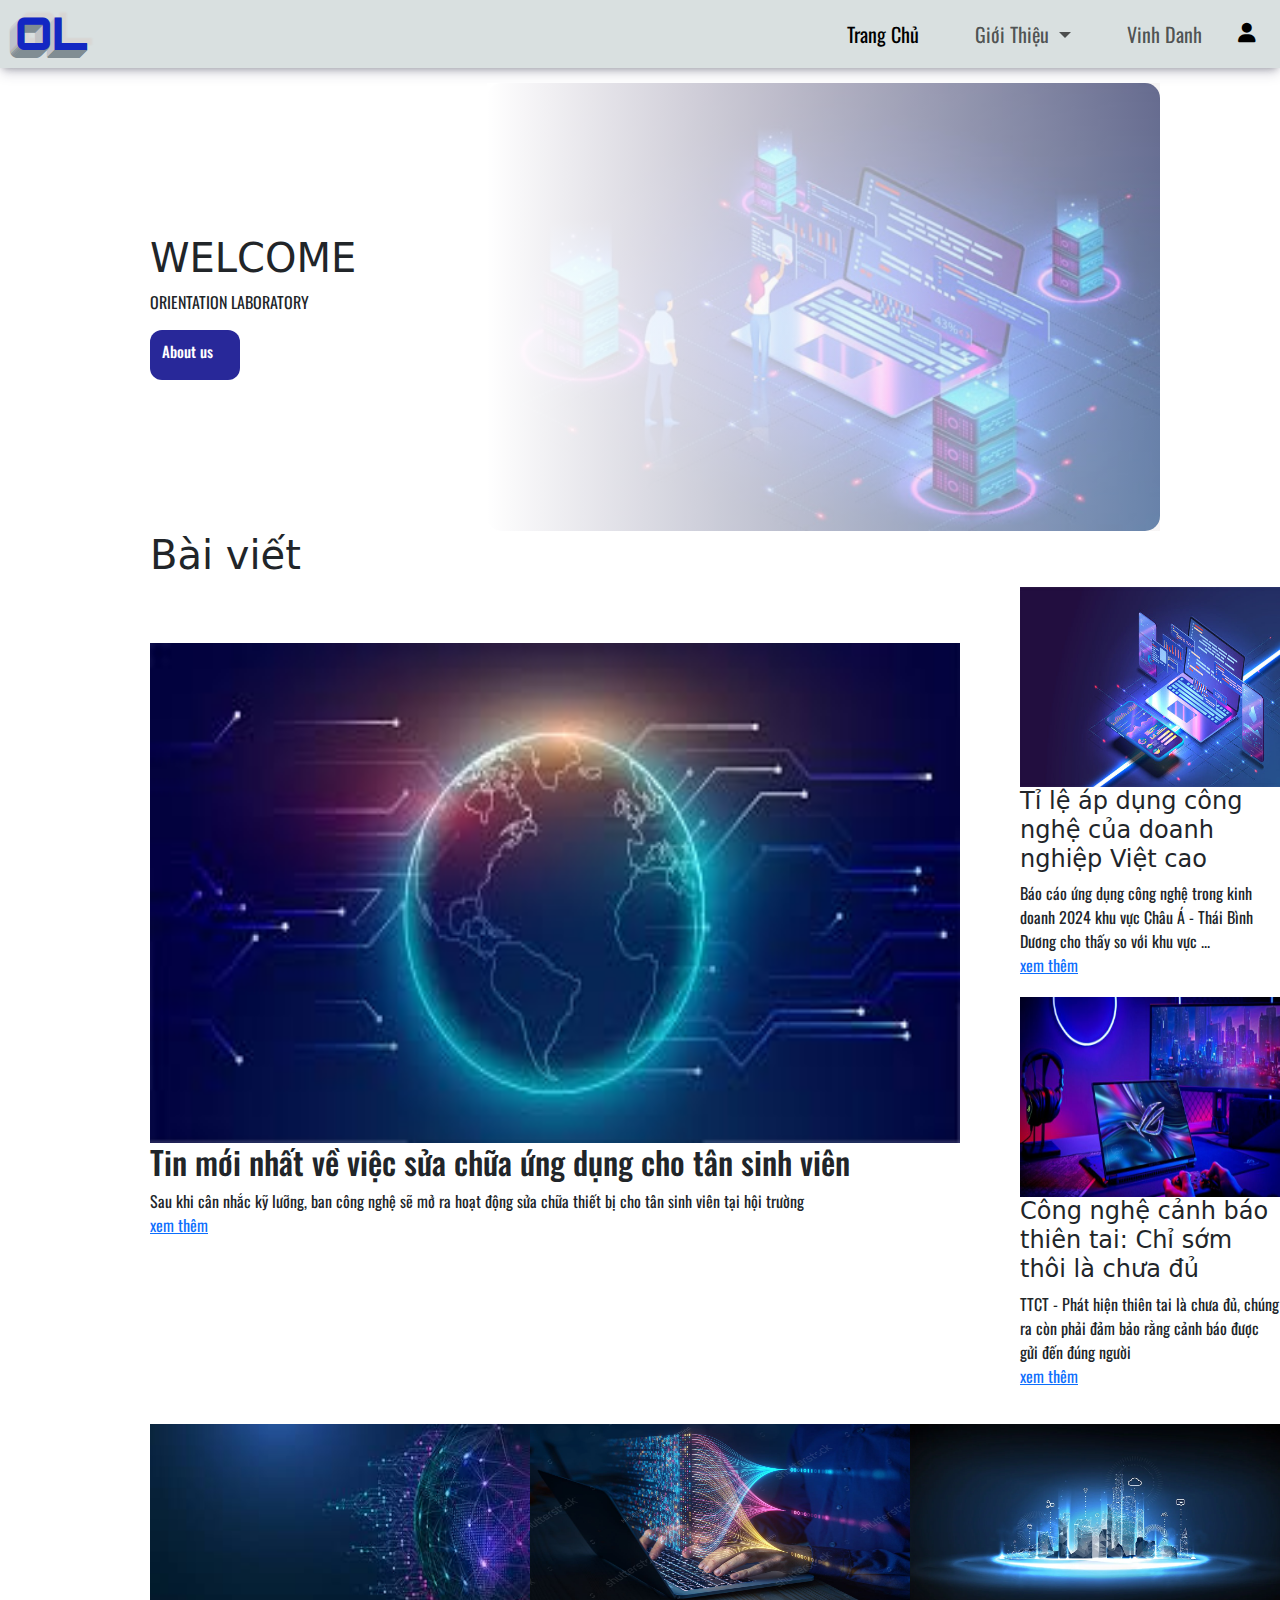
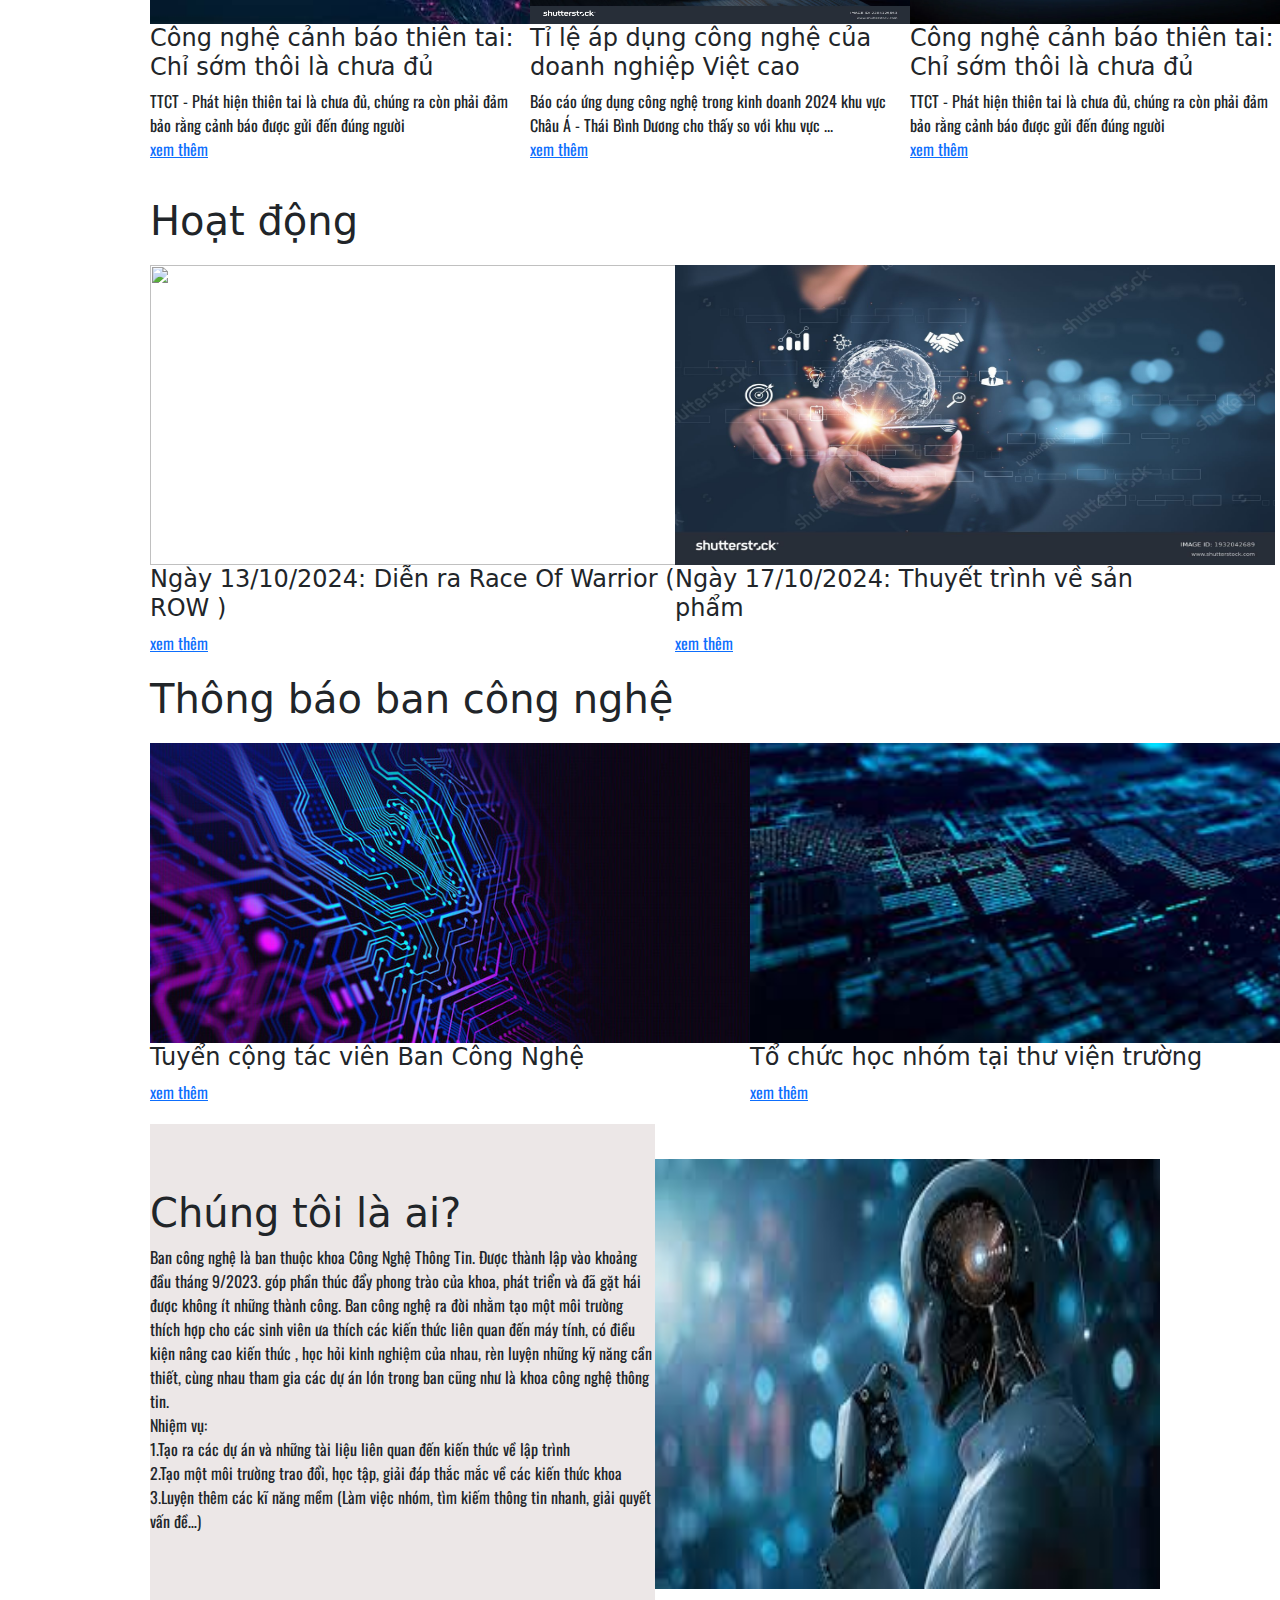
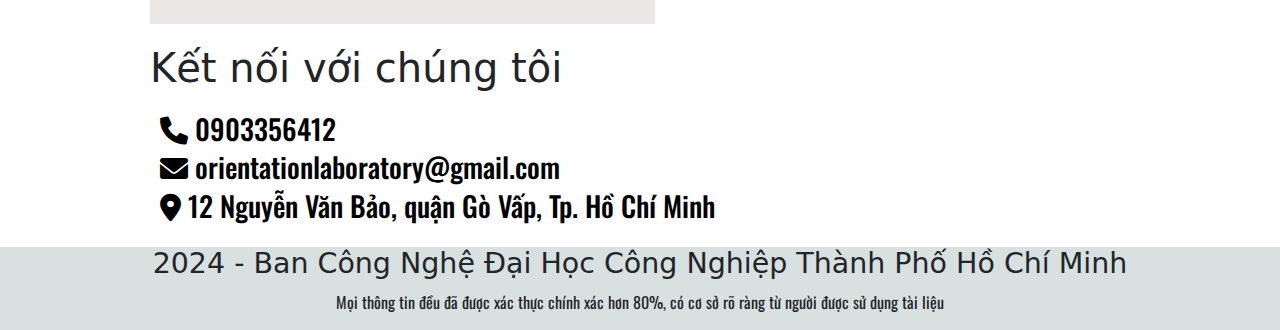
==== index.html @ c00e1513 "Rename OL.html to index.html" ====
<!DOCTYPE html>
<html>
    <head>
        <meta charset="utf-8">
        <meta name="viewport"> 
        <title>BAN CÔNG NGHỆ</title>
        <link rel="stylesheet" href="OL.css">

        <link rel="preconnect" href="https://fonts.gstatic.com" crossorigin>
        <link rel="preconnect" href="https://fonts.googleapis.com">
        <link href="https://fonts.googleapis.com/css2?family=Oswald:wght@200..700&display=swap" rel="stylesheet">
        <link rel="stylesheet" href="https://cdnjs.cloudflare.com/ajax/libs/font-awesome/6.0.0-beta3/css/all.min.css">
        <link href="https://cdn.jsdelivr.net/npm/bootstrap@5.3.3/dist/css/bootstrap.min.css" rel="stylesheet" integrity="sha384-QWTKZyjpPEjISv5WaRU9OFeRpok6YctnYmDr5pNlyT2bRjXh0JMhjY6hW+ALEwIH" crossorigin="anonymous">
       

    </head>
    <body>
        <!-- Phần đầu -->
        <header class="header">
            <div class="logo_ol">
                <strong> OL </strong>
            </div>
            <nav class="navbar navbar-expand">
                <div class="container-fluid">
    
                    <button class="navbar-toggler" type="button" data-bs-toggle="collapse"
                        data-bs-target="#navbarSupportedContent" aria-controls="navbarSupportedContent"
                        aria-expanded="false" aria-label="Toggle navigation">
                        <span class="navbar-toggler-icon"></span>
                    </button>

                    <div class="collapse navbar-collapse" id="navbarSupportedContent">
                        <ul class="navbar-nav">
                            <li class="nav-item">
                                <a class="nav-link active" aria-current="page" href="#">Trang Chủ </a>
                            </li>
                            <li class="nav-item dropdown">
                                <a class="nav-link dropdown-toggle" href="#" role="button" data-bs-toggle="dropdown"
                                    aria-expanded="false">
                                    Giới Thiệu
                                </a>
                                <ul class="dropdown-menu">
                                    <li><a target="_blank" class="item" href="Portfolio.pdf">Portfolio</a></li>
                                    <li>
                                        <hr class="dropdown-divider">
                                    </li>
                                    <li><a class="item" href="https://page-luu-tru-du-lieu-noi-bo.vercel.app/">Page Nội Bộ</a></li>
                                </ul>
                            </li>
                         
                            
                            <li class="nav-item">
                                <a class="nav-link" href="https://bang-vinh-danh-qhyd.vercel.app/">Vinh Danh</a>
                            </li>
    
                            <li class="nav-item">
                                <div class="account"><a id="signin_icon" href="https://project-iuh-signin.vercel.app/"><i class="fa-sharp-duotone fa-solid fa-user"
                                        style="height: 10px; margin-left: 16px; padding: 12px;"></i>
                                    </a>
                                </div>
                            </li>
                        </ul>
    
                    </div>
                </div>
            </nav>
        </header>

        <!-- Phần 2  -->
        <div class="container2">
            <div id="tieude_container2" class="item_container2">
                <h1>WELCOME</h1>
                <P>ORIENTATION LABORATORY</P>
                <div class="button__tieude_container2">
                    <a target="_blank" id="aboutus" href="Portfolio.pdf" ><h3 class="chu__button__tieude_container2">About us</h3></a>
                </div>
            </div>
            <div id="background_container2" class="item_container2">
                <img src="image_trangchu/word-image-294.jpeg" width="100%" height="100%">
            </div>
   </div>

        <!-- Phần 3 -->
       <h1 class="h1_part3">Bài viết</h1>
       <div class="container3">
            <div class="khungtrai_container3">
                <a  href="https://test1-status-fix.vercel.app/"> <img src="image_trangchu/image1.jpg" width="810px" height="500px"> </a>
                <h2>Tin mới nhất về việc sửa chữa ứng dụng cho tân sinh viên</h2>
                <p>Sau khi  cân nhắc kỹ lưỡng, ban công nghệ sẽ mở ra hoạt động sửa chữa thiết bị cho tân sinh viên tại hội trường
                    <a href="https://test1-status-fix.vercel.app/">xem thêm</a>
                </p>
            </div>
            <div class="khungphai_container3">
                <div id="item1__khungphai_container3" class="item__khungphai_container3">
                    <a href="https://test1-status-fix.vercel.app/"><img src="image_trangchu/image2.jpg" width="100%" height="200px"></a>
                    <h4>Tỉ lệ áp dụng công nghệ của doanh nghiệp Việt cao</h4>
                    <P>Báo cáo ứng dụng  công nghệ trong kinh doanh 2024 khu vực Châu Á - Thái Bình Dương cho thấy so với khu vực ...
                        <a href="https://test1-status-fix.vercel.app/">xem thêm</a>
                    </P>
                </div>
                <div id="item2__khungphai_container3" class="item__khungphai_container3">
                    <a href="https://test1-status-fix.vercel.app/"><img src="image_trangchu/image3.jpg" width="100%" height="200px"></a>
                    <h4>Công nghệ cảnh báo thiên tai: Chỉ sớm thôi là chưa đủ</h4>
                    <p>TTCT - Phát hiện thiên tai là chưa đủ, chúng ra còn phải đảm bảo rằng cảnh báo được gửi đến đúng người
                        <a href="https://test1-status-fix.vercel.app/">xem thêm</a>
                    </p>
                </div>
            </div>
       </div>
            
     

       <!-- Phần 4 -->
       <div class="container4">
            <div id="box1_container4" class="box_container4">
                <a href="https://test1-status-fix.vercel.app/"><img src="image_trangchu/image4.jpg" width="380px" height="200px"></a>
                <h4>Công nghệ cảnh báo thiên tai: Chỉ sớm thôi là chưa đủ</h4>
                <p>TTCT - Phát hiện thiên tai là chưa đủ, chúng ra còn phải đảm bảo rằng cảnh báo được gửi đến đúng người
                    <a href="https://test1-status-fix.vercel.app/">xem thêm</a>
                </p>
            </div>
            <div id="box2_container4" class="box_container4">
                <a href="https://test1-status-fix.vercel.app/"> <img src="image_trangchu/image5.jpg" width="380px" height="200px"> </a>
                <h4>Tỉ lệ áp dụng công nghệ của doanh nghiệp Việt cao</h4>
                <P>Báo cáo ứng dụng  công nghệ trong kinh doanh 2024 khu vực Châu Á - Thái Bình Dương cho thấy so với khu vực ...
                    <a href="https://test1-status-fix.vercel.app/">xem thêm</a>
                </P>
            </div>
            <div id="box3_container4" class="box_container4">
                <a  href="https://test1-status-fix.vercel.app/"> <img src="image_trangchu/image6.jpg" width="380px" height="200px"></a>
                <h4>Công nghệ cảnh báo thiên tai: Chỉ sớm thôi là chưa đủ</h4>
                <p>TTCT - Phát hiện thiên tai là chưa đủ, chúng ra còn phải đảm bảo rằng cảnh báo được gửi đến đúng người
                    <a href="https://test1-status-fix.vercel.app/">xem thêm</a>
                </p>
            </div>
       </div>

        <!-- Phần 5 -->
        <h1 class="h1_container5">Hoạt động</h1>
        <div class="container5">
            <div id="box1_container5" class="box_container5">
                <a href="https://test2-act1-fix.vercel.app/"><img src="image_trangchu/ROW.png" width="600px" height="300px"></a>
                <h4>Ngày 13/10/2024: Diễn ra Race Of Warrior ( ROW )</h4>
                <a href="https://test2-act1-fix.vercel.app/">xem thêm</a>
            </div>
            <div id="box2_container5" class="box_container5">
                <a href="https://project-iuh-activity2.vercel.app/#"><img src="image_trangchu/image8.jpg" width="600px" height="300px"></a> 
                <h4>Ngày 17/10/2024: Thuyết trình về sản phẩm</h4>
                <a href="https://project-iuh-activity2.vercel.app/#">xem thêm</a>
            </div>
           
        </div>

        <!-- Phần 6 -->
        <h1 class="h1_part6">Thông báo ban công nghệ</h1>
        <div class="container6">
            <div id="item1_container6" class="item_container6">
                <a href="https://test4-notice1.vercel.app/"><img src="image_trangchu/image11.jpg" width="600px" height="300px"></a>
                <h4>Tuyển cộng tác viên Ban Công Nghệ</h4>
                <a href="https://test4-notice1.vercel.app/">xem thêm</a>
            </div>
            <div id="item2_container6" class="item_container6">
                <a href="https://test3-act2-fix.vercel.app/"> <img src="image_trangchu/image12.jpg" width="600px" height="300px"> </a>
                <h4>Tổ chức học nhóm tại thư viện trường </h4>
                <a href="https://test3-act2-fix.vercel.app/">xem thêm</a>
            </div>
        </div>

        <!-- Phần 7 -->
        <div class="container7">
            <div class="khungtrai_container7">
                <h1 class="h1__khungtrai_container7">Chúng tôi là ai?</h1>
                <p>Ban công nghệ là ban thuộc khoa Công Nghệ Thông Tin. Được thành lập vào khoảng đầu tháng 9/2023. góp phần thúc đẩy phong trào của khoa, phát triển và đã gặt hái được không ít những thành công. Ban công nghệ ra đời nhằm tạo một môi trường thích hợp cho các sinh viên ưa thích các kiến thức liên quan đến máy tính, có điều kiện nâng cao kiến thức , học hỏi kinh nghiệm của nhau, rèn luyện những kỹ năng cần thiết, cùng nhau tham gia các dự án lớn trong ban cũng như là khoa công nghệ thông tin.
                    <br>Nhiệm vụ:
                    <br>1.Tạo ra các dự án và những tài liệu liên quan đến kiến thức về lập trình
                    <br>2.Tạo một môi trường trao đổi, học tập, giải đáp thắc mắc về các kiến thức khoa
                    <br>3.Luyện thêm các kĩ năng mềm (Làm việc nhóm, tìm kiếm thông tin nhanh, giải quyết vấn đề…)
                </p>
            </div>
            <div class="khungphai_container7">
                <img class="image__khungphai_container7" src="image_trangchu/image_gioithieu.jpg" width="500px" height="430px">
            </div>
        </div>

        
            
         

        <!-- Phần cuối -->
        <div class="last_container">
            <h1>Kết nối với chúng tôi</h1>
            <div class="box1__last_container">
                <a id="icon1__box1__last_container" class="icon__box1__last_container">
                    <h3><i class="fa-sharp-duotone fa-solid fa-phone"></i> 0903356412</h3>
                </a>
                <a id="icon2__box1__last_container" class="icon__box1__last_container">
                    <h3><i class="fa-sharp-duotone fa-solid fa-envelope"></i> orientationlaboratory@gmail.com</h3>
                </a>
                <a id="icon3__box1__last_container" class="icon__box1__last_container">                  
                    <h3><i class="fa-sharp-duotone fa-solid fa-location-dot"></i> 12 Nguyễn Văn Bảo, quận Gò Vấp, Tp. Hồ Chí Minh</h3>
                </a>
            </div>
        </div>
        

        <!-- Phần chân -->
        <div class="footer">
            <h3 class="h1_footer">2024 - Ban Công Nghệ Đại Học Công Nghiệp Thành Phố Hồ Chí Minh</h3>
            <p class="p_footer">Mọi thông tin đều đã được xác thực chính xác hơn 80%, có cơ sở rõ ràng từ người được sử dụng tài liệu</p>
        </div>

        <!-- JAVASCRIPT -->
        <script src="https://cdn.jsdelivr.net/npm/bootstrap@5.3.3/dist/js/bootstrap.bundle.min.js" integrity="sha384-YvpcrYf0tY3lHB60NNkmXc5s9fDVZLESaAA55NDzOxhy9GkcIdslK1eN7N6jIeHz" crossorigin="anonymous"></script>
    </body>
</html>
---- OL.css ----
/* Logo */
@import url('https://fonts.googleapis.com/css2?family=Orbitron:wght@739&family=Sixtyfour+Convergence:SCAN,XELA,YELA@5,35,29&display=swap');
.logo_ol {
    font-family: "Orbitron", sans-serif;
    font-optical-sizing: auto;
    font-weight: 750;
    font-style: normal;
    font-size: 45px;
    padding-left:15px;
    color: rgb(19, 39, 195);
    text-shadow: 0 1px #808d93, -1px 0 #cdd2d5, -1px 2px #808d93, -2px 1px #cdd2d5, -2px 3px #808d93, -3px 2px #cdd2d5, -3px 4px #808d93, -4px 3px #cdd2d5, -4px 5px #808d93, -5px 4px #cdd2d5, -5px 6px #808d93, -6px 5px #cdd2d5, -6px 7px #808d93, -7px 6px #cdd2d5, -7px 8px #808d93, -8px 7px #cdd2d5, 5px -5px 2px rgba(206,89,55,0.07);

}

#signin_icon{
    text-decoration:none;
}
#signin_icon i{
    color:black;
}

/* Phần đầu */
*{
    margin:0;
    padding:0;
}
body{
    margin: 0;
    padding: 0;
    box-sizing: border-box;
}
.navbar-expand .navbar-nav .nav-link {
    padding-right: var(--bs-navbar-nav-link-padding-x);
    padding-left: var(--bs-navbar-nav-link-padding-x);
    margin-left: 40px;
}

a,p,h2 {
    font-family: "Oswald", sans-serif;
    font-optical-sizing: auto;
    font-style: normal;
    flex: 1;
    display: block;
    align-items: center;
    cursor:pointer;
}
/* hiệu ứng hình ảnh  */
img{
    cursor:pointer;
}
img:hover{
    opacity:0.8;
    transform:ease-in-out 0.3s all;
}
/*  ----- */
a:hover {
    display: block;
}

.header {
    display: flex;
    justify-content: space-between;
    background-color: rgb(217, 224, 224);
    font-size: 20px;
    box-shadow: rgba(50, 50, 93, 0.25) 0px 6px 12px -2px, rgba(0, 0, 0, 0.3) 0px 3px 7px -3px;

}

.item {
    text-decoration: none;
    color: black;
    padding: 10px;
    align-items: center;
}

.item:hover {
    background-color: rgb(155, 149, 149);
}


/* Phần 2 */
.container2{
    display:flex;
    align-items:center;
    margin-top:15px;
    
}
#aboutus h3{
    color:white;
}
.button__tieude_container2{
    background-color:rgb(40, 40, 153);
    padding:12px;
    border-radius:12px;
    display:inline-block; 
    color:white;
    display:flex;
    justify-content:center;
    align-items:center;
    font-size:12px;
    width:90px;
    cursor:pointer;
}
.button__tieude_container2:hover{
    transform:scale(1.1);
    opacity:0.5;
    
}
.chu__button__tieude_container2{
    display:inline-block;
    font-size:15px;
}
#tieude_container2{
    flex:1;
    margin-left:150px;
}
#background_container2{
    flex:2;
    position:relative;
    margin-right:120px;
    
}
#background_container2 img{
    border-radius:15px;
}
/* Lớp giả */
#background_container2::before{
    content:"";
    position:absolute;
    width:100%;
    height:100%;
    background: linear-gradient(to right, white, rgba(232, 227, 227, 0.341));
}
/* Phần 3 */
.h1_part3{
    margin-left:150px;
}
.container3{
    display:flex;
    align-items:center;
    margin:0;
}
/* Khung trái */
.khungtrai_container3{
   
    margin-left:150px;
    margin-bottom:95px;
}
/* Khung phải */
.khungphai_container3{
    height:100%;
    width: 380px;
    margin-left:60px;
    margin-top:0;
    margin-bottom:0;
}
#item1__khungphai_container3{
    margin-top:0;
    margin-bottom:20px;
}
#item2__khungphai_container3{
    margin-bottom:0;
    margin-top:auto;
}

/* Phần 4 */
.container4{
    display:flex;
    align-items:center;
    margin-top:20px;
}
.box_container4{
    width:380px;
}
#box1_container4{
    margin-left:150px;
    margin-right:auto;
}
#box2_container4{
    margin:auto;
}
#box3_container4{
    margin-right:120px;
    margin-left:auto;
}

/* Phần 5 */
.container5{
    display:flex;
    align-items:center;
    margin-top:20px;
}
.h1_container5{
    margin-left:150px;
    margin-top:20px;
}
.box_container5{
    width:300px;
}
#box1_container5{
    margin-left:150px;
    flex:1;
}
#box2_container5{
    margin-right:80px;
    flex:1;
}

/* Phần 6 */
.h1_part6{
    margin-left:150px;
    margin-top:20px;
    margin-bottom:20px;
}
.container6{
    display:flex;
    align-items:center;
}
.item_container6{
    width:600px;
}
#item1_container6{
    margin-left:150px;
    flex:1;
}
#item2_container6{
    
    margin-right:80px;
    flex:1;
}
#item3_container6{
    margin-left:auto;
    margin-right:15px;
}
#item4_container6{
    margin-right:120px;
}

/* Phần 7 */
.container7{
    display:flex;
    align-items:center;
    justify-content:center;
    padding-left:150px;
    padding-right:120px;
    margin-top:20px;
}
.khungtrai_container7{
    flex:1;
    padding-top:65px;
    padding-bottom:75px;
    background-color:rgb(236, 231, 231);
}
.khungphai_container7{
    flex:1;
    background-color:beige;
}
.image__khungphai_container7{
    width:100%;
}
.image__khungphai_container7:hover{
    opacity:1;
    
}


/* Phần cuối */
.last_container{
    margin-left:150px;
    margin-top:20px;
}
.box1__last_container{
    
    margin-top:20px;
}
.icon__box1__last_container{
    display:flex;
    text-decoration:none;
}

.icon__box1__last_container h3{
    margin-left:10px;
    margin-bottom:5px;
    color:black;
}

/* Phần chân */
.footer{
    margin-top:20px;
    background-color:rgb(217, 224, 224);
    display:block;
    width:100%;
    text-align:center;
}
.footer::after {
    content: "";
    display: table;
    clear: both;
}
.h1_footer{
    font-weight: 500;
    line-height: 1.2;
    font-size: calc(1.3rem + .6vw);   
}
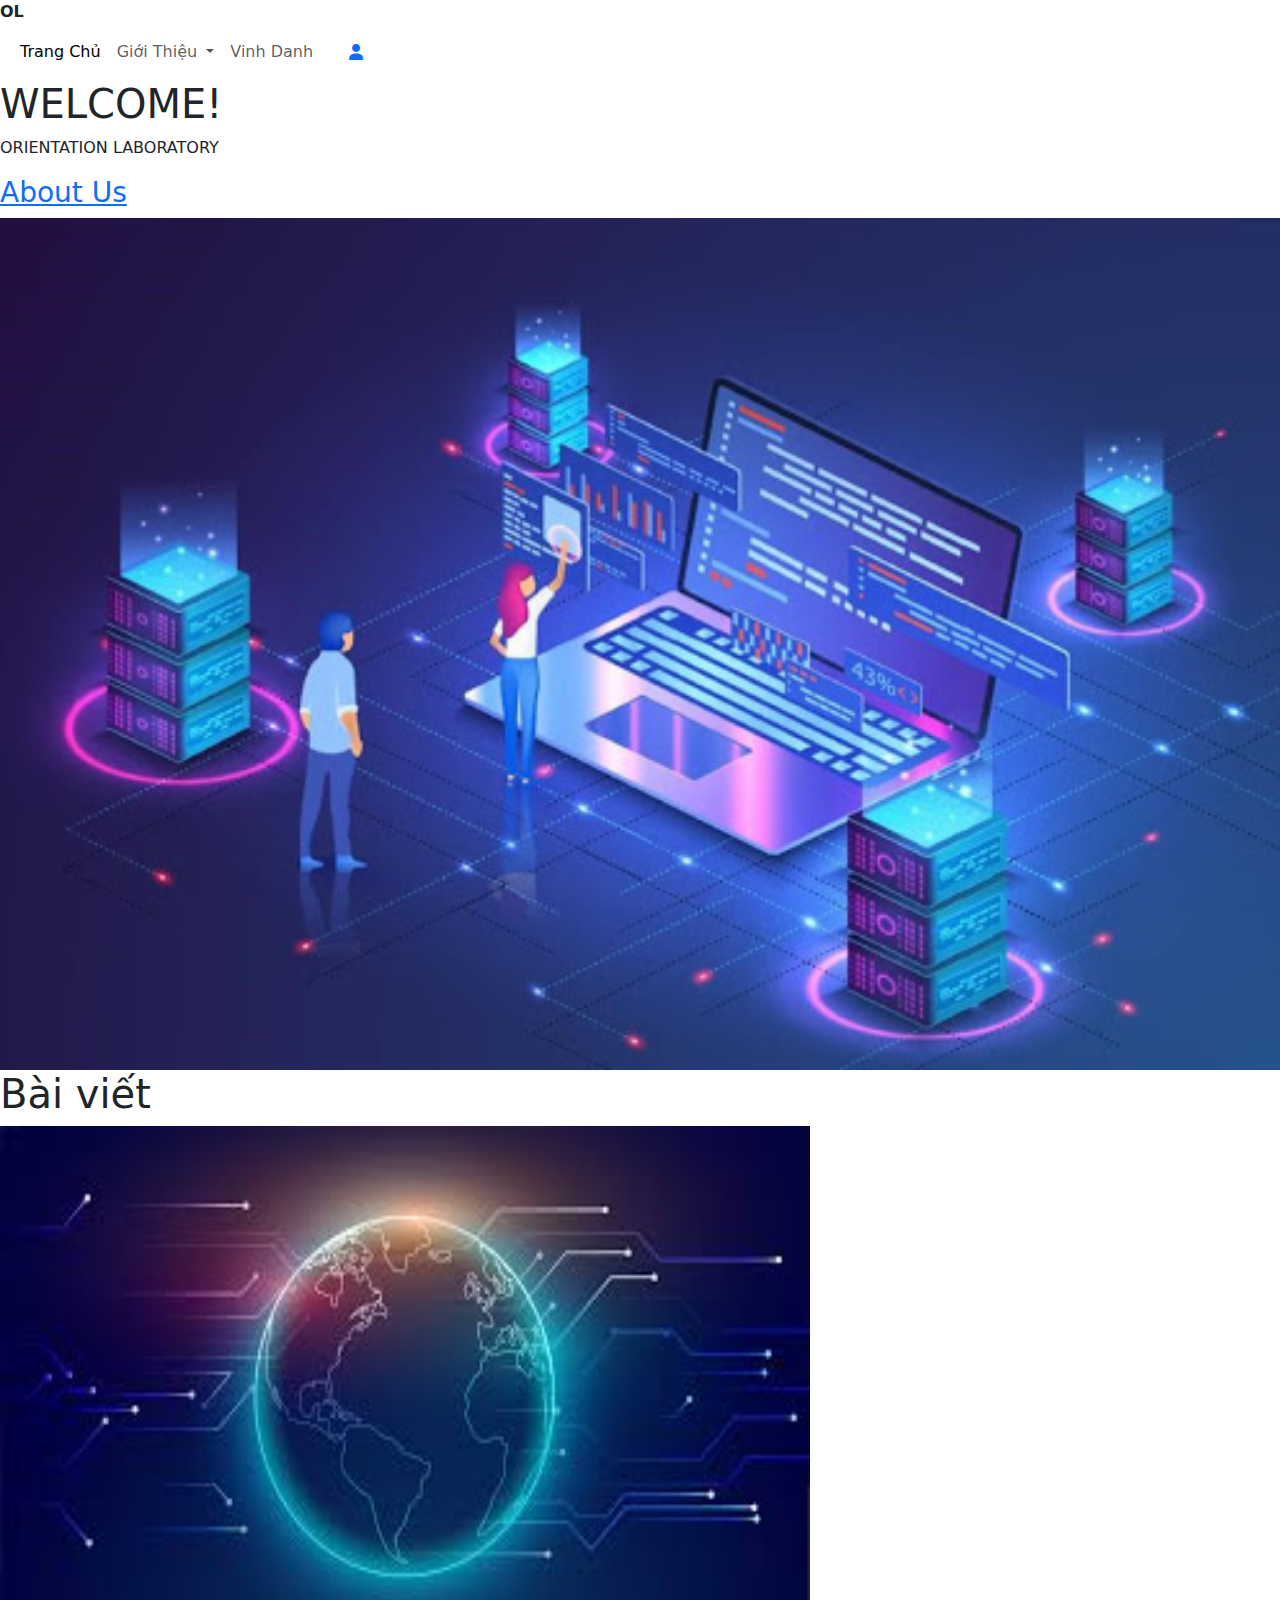
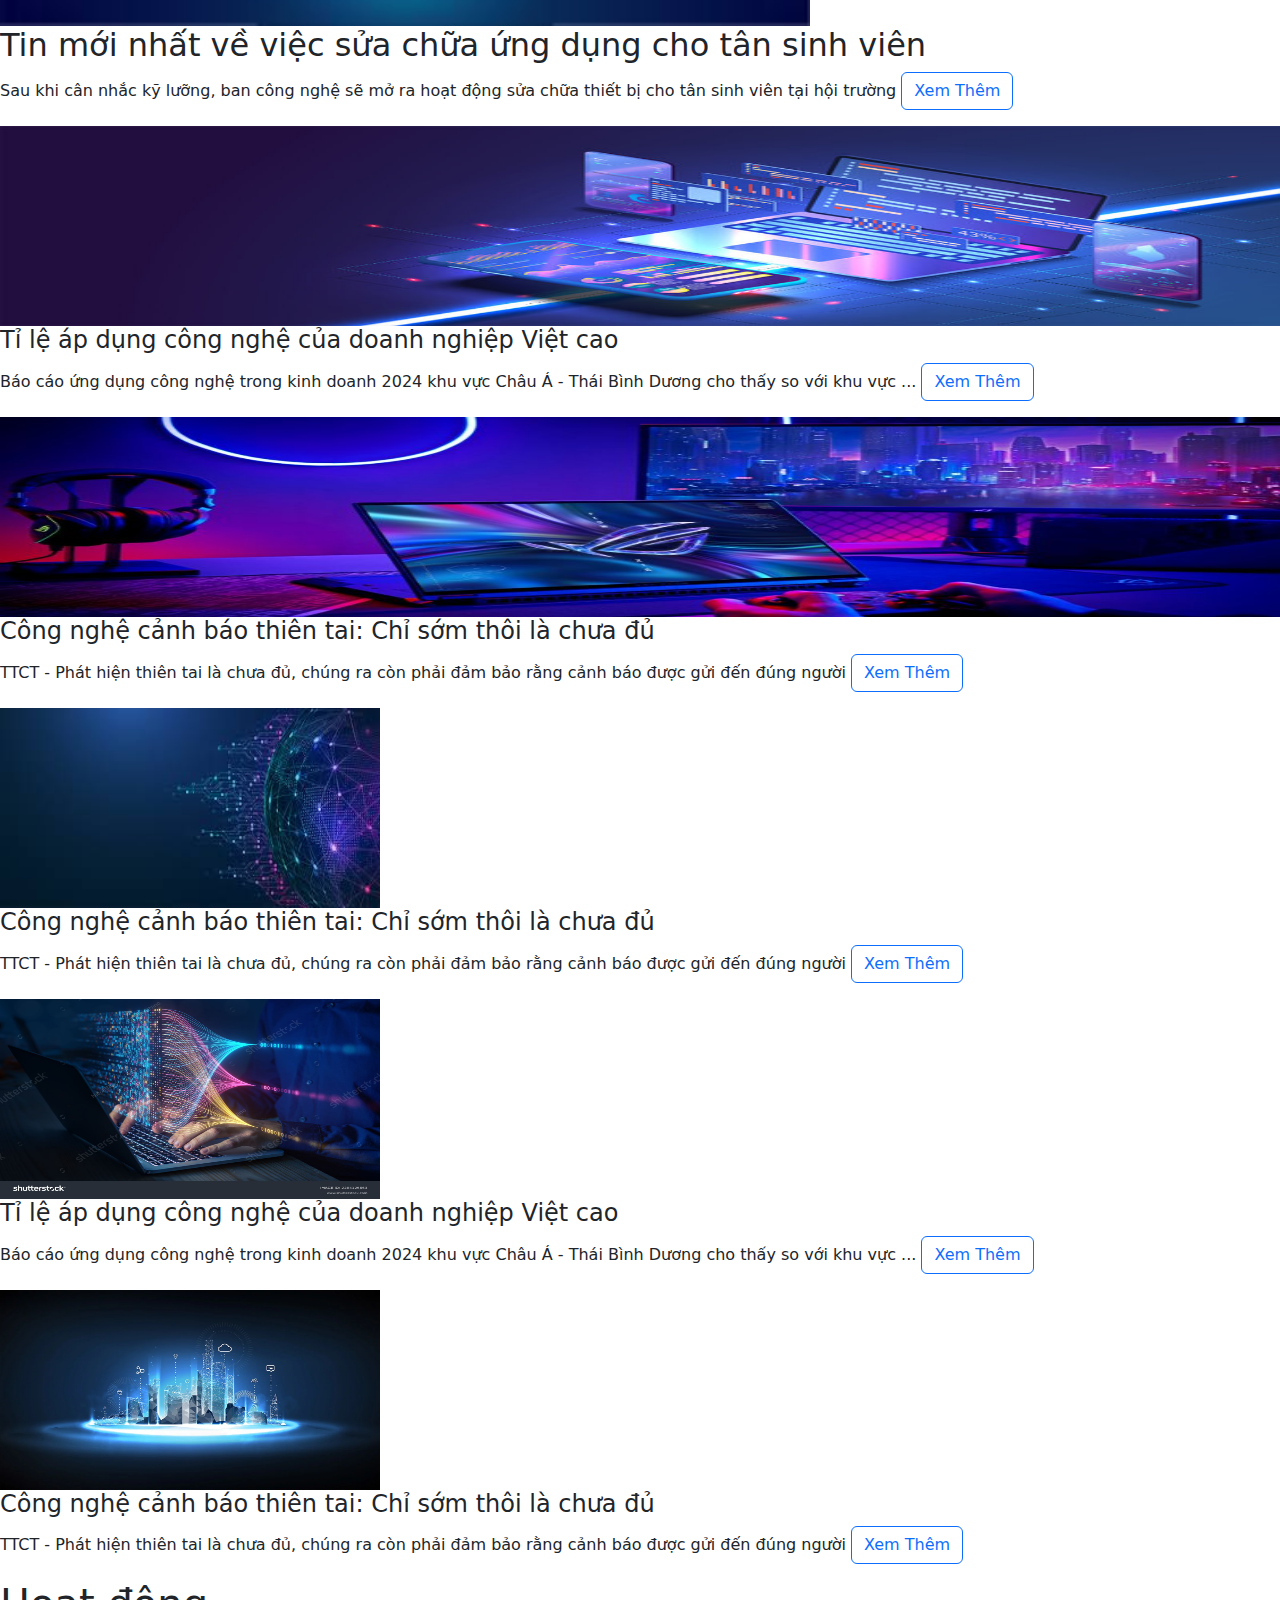
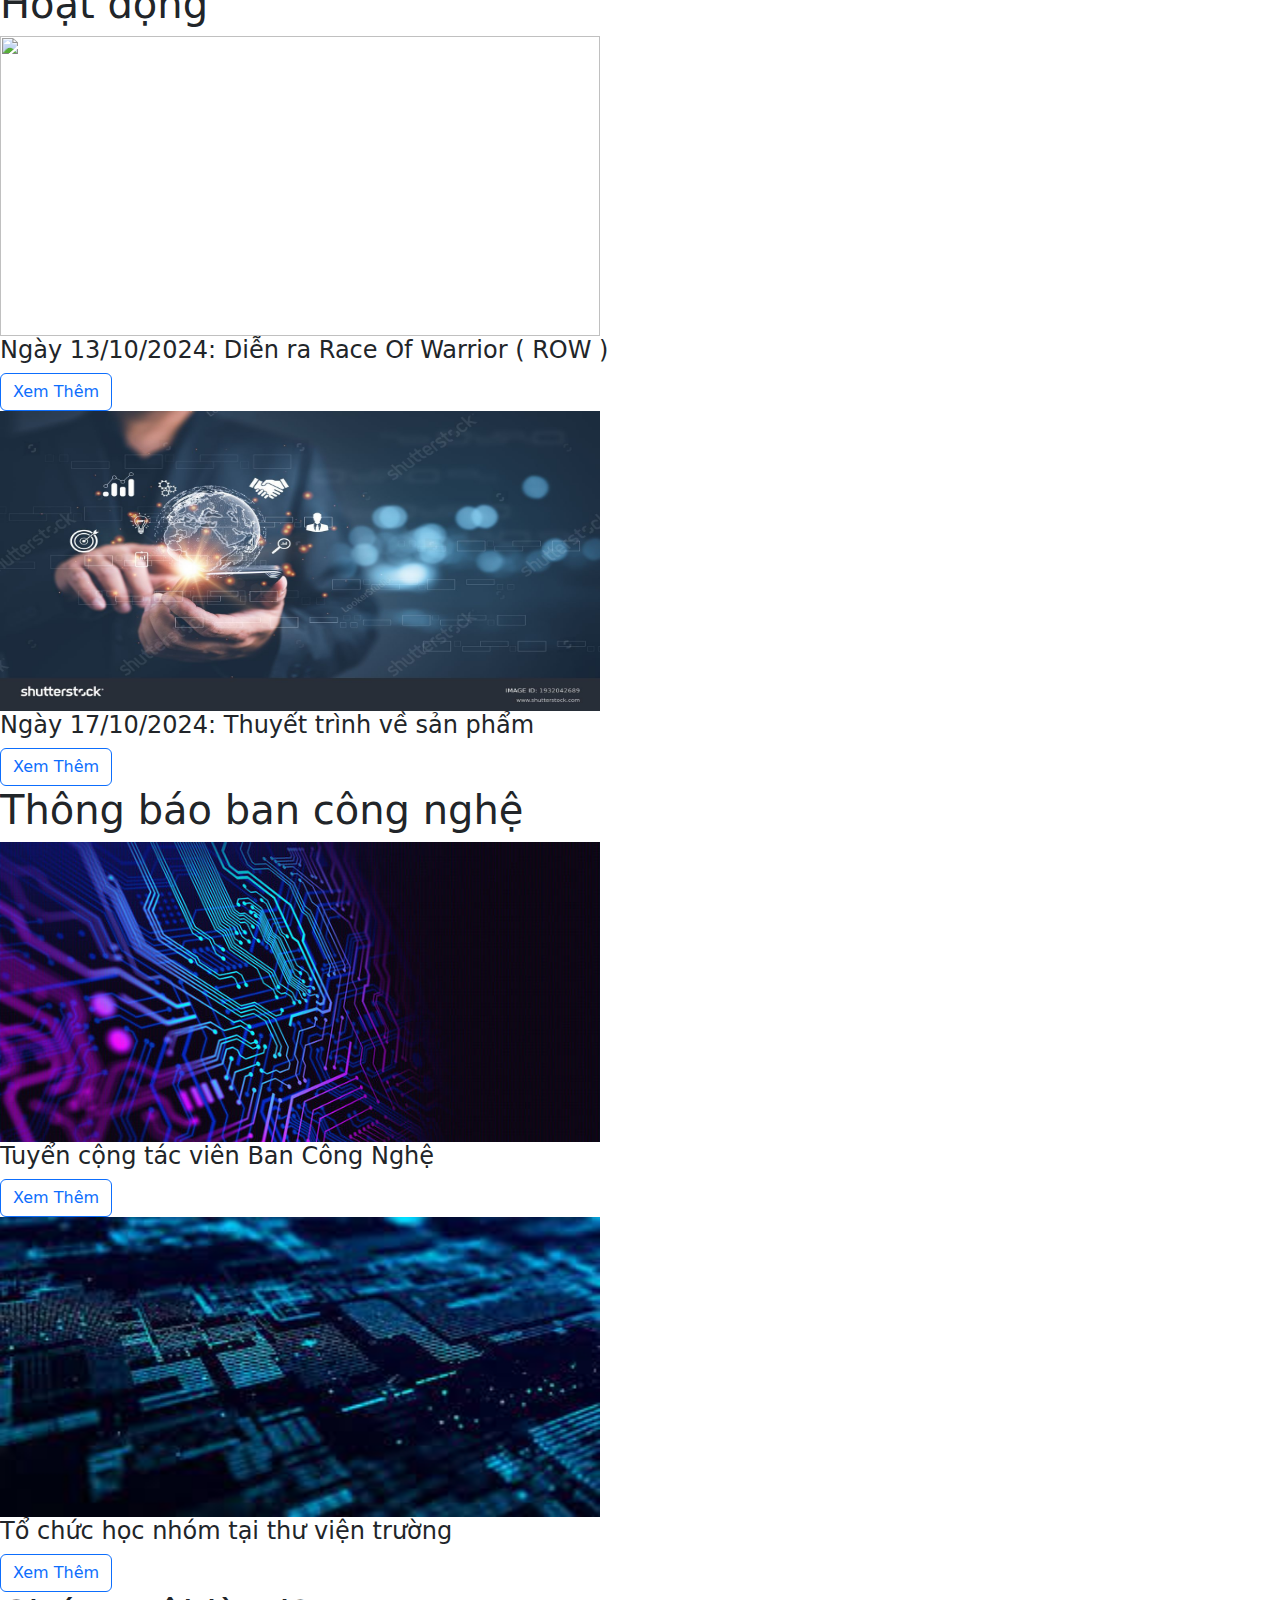
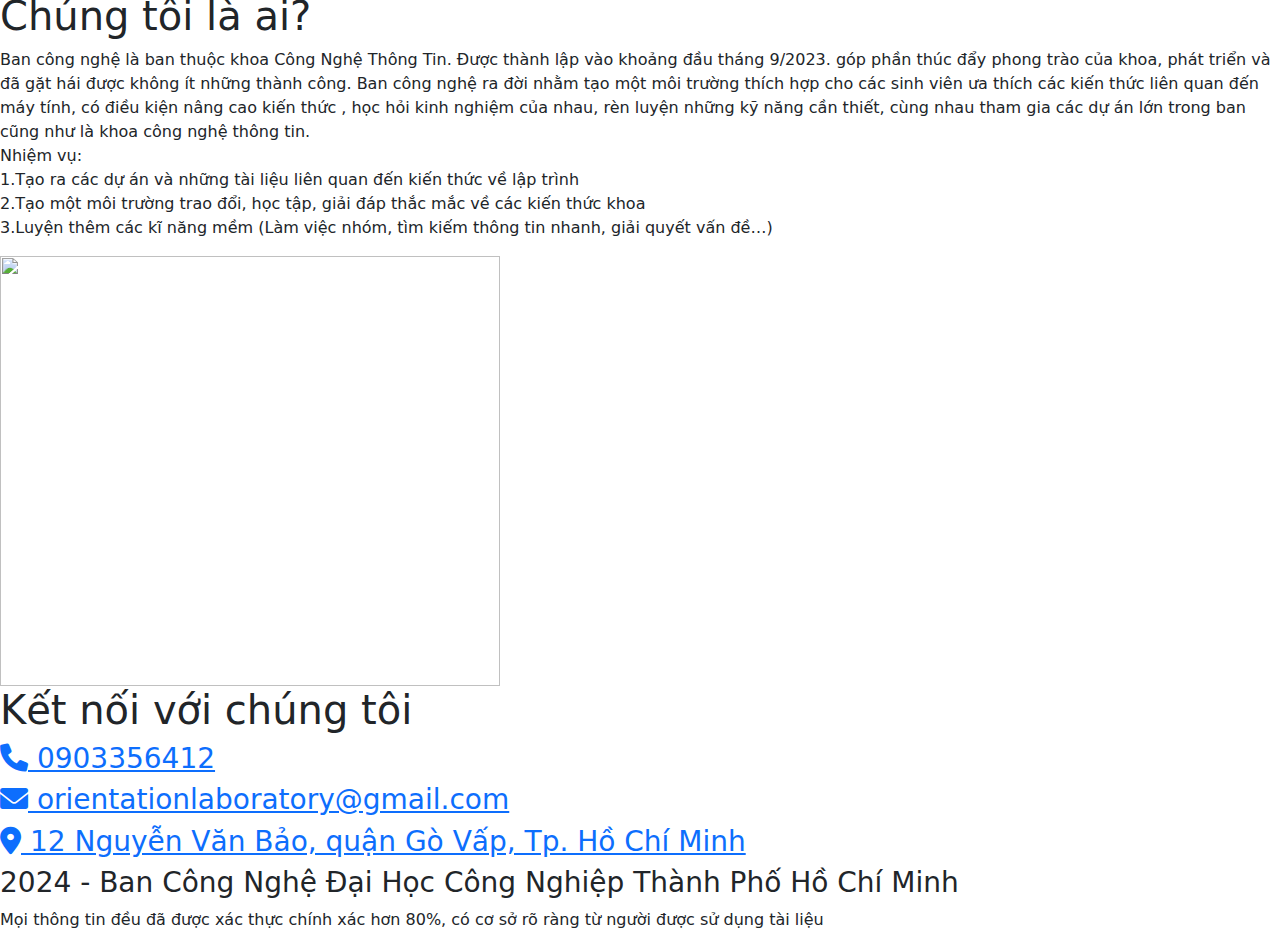
==== commit 4cd75a8c: "Update index.html" ====
--- a/index.html
+++ b/index.html
@@ -4,7 +4,7 @@
         <meta charset="utf-8">
         <meta name="viewport"> 
         <title>BAN CÔNG NGHỆ</title>
-        <link rel="stylesheet" href="OL.css">
+        <link rel="stylesheet" href="index.css">
 
         <link rel="preconnect" href="https://fonts.gstatic.com" crossorigin>
         <link rel="preconnect" href="https://fonts.googleapis.com">
@@ -54,7 +54,7 @@
                             </li>
     
                             <li class="nav-item">
-                                <div class="account"><a id="signin_icon" href="https://project-iuh-signin.vercel.app/"><i class="fa-sharp-duotone fa-solid fa-user"
+                                <div class="account"><a id="signin_icon" href="https://project-iuh-signin-svl5.vercel.app/"><i class="fa-sharp-duotone fa-solid fa-user"
                                         style="height: 10px; margin-left: 16px; padding: 12px;"></i>
                                     </a>
                                 </div>
@@ -67,15 +67,16 @@
         </header>
 
         <!-- Phần 2  -->
+
         <div class="container2">
             <div id="tieude_container2" class="item_container2">
-                <h1>WELCOME</h1>
-                <P>ORIENTATION LABORATORY</P>
+                <h1 class="ol" style="font-size: 40px;">WELCOME!</h1>
+                <P class="ol">ORIENTATION LABORATORY</P>
                 <div class="button__tieude_container2">
-                    <a target="_blank" id="aboutus" href="Portfolio.pdf" ><h3 class="chu__button__tieude_container2">About us</h3></a>
-                </div>
-            </div>
-            <div id="background_container2" class="item_container2">
+                    <a target="_blank" id="aboutus" href="Portfolio.pdf" ><h3 class="chu__button__tieude_container2"> About Us </h3></a>
+                </div>
+            </div>
+            <div id="background_container2" class="item_container2_img">
                 <img src="image_trangchu/word-image-294.jpeg" width="100%" height="100%">
             </div>
    </div>
@@ -87,7 +88,7 @@
                 <a  href="https://test1-status-fix.vercel.app/"> <img src="image_trangchu/image1.jpg" width="810px" height="500px"> </a>
                 <h2>Tin mới nhất về việc sửa chữa ứng dụng cho tân sinh viên</h2>
                 <p>Sau khi  cân nhắc kỹ lưỡng, ban công nghệ sẽ mở ra hoạt động sửa chữa thiết bị cho tân sinh viên tại hội trường
-                    <a href="https://test1-status-fix.vercel.app/">xem thêm</a>
+                    <a href="https://test1-status-fix.vercel.app/"><button type="button" class="btn btn-outline-primary">Xem Thêm</button></a>
                 </p>
             </div>
             <div class="khungphai_container3">
@@ -95,14 +96,14 @@
                     <a href="https://test1-status-fix.vercel.app/"><img src="image_trangchu/image2.jpg" width="100%" height="200px"></a>
                     <h4>Tỉ lệ áp dụng công nghệ của doanh nghiệp Việt cao</h4>
                     <P>Báo cáo ứng dụng  công nghệ trong kinh doanh 2024 khu vực Châu Á - Thái Bình Dương cho thấy so với khu vực ...
-                        <a href="https://test1-status-fix.vercel.app/">xem thêm</a>
+                        <a href="https://test1-status-fix.vercel.app/"><button type="button" class="btn btn-outline-primary">Xem Thêm</button></a>
                     </P>
                 </div>
                 <div id="item2__khungphai_container3" class="item__khungphai_container3">
                     <a href="https://test1-status-fix.vercel.app/"><img src="image_trangchu/image3.jpg" width="100%" height="200px"></a>
                     <h4>Công nghệ cảnh báo thiên tai: Chỉ sớm thôi là chưa đủ</h4>
                     <p>TTCT - Phát hiện thiên tai là chưa đủ, chúng ra còn phải đảm bảo rằng cảnh báo được gửi đến đúng người
-                        <a href="https://test1-status-fix.vercel.app/">xem thêm</a>
+                        <a href="https://test1-status-fix.vercel.app/"><button type="button" class="btn btn-outline-primary">Xem Thêm</button></a>
                     </p>
                 </div>
             </div>
@@ -116,21 +117,21 @@
                 <a href="https://test1-status-fix.vercel.app/"><img src="image_trangchu/image4.jpg" width="380px" height="200px"></a>
                 <h4>Công nghệ cảnh báo thiên tai: Chỉ sớm thôi là chưa đủ</h4>
                 <p>TTCT - Phát hiện thiên tai là chưa đủ, chúng ra còn phải đảm bảo rằng cảnh báo được gửi đến đúng người
-                    <a href="https://test1-status-fix.vercel.app/">xem thêm</a>
+                    <a href="https://test1-status-fix.vercel.app/"><button type="button" class="btn btn-outline-primary">Xem Thêm</button></a>
                 </p>
             </div>
             <div id="box2_container4" class="box_container4">
                 <a href="https://test1-status-fix.vercel.app/"> <img src="image_trangchu/image5.jpg" width="380px" height="200px"> </a>
                 <h4>Tỉ lệ áp dụng công nghệ của doanh nghiệp Việt cao</h4>
                 <P>Báo cáo ứng dụng  công nghệ trong kinh doanh 2024 khu vực Châu Á - Thái Bình Dương cho thấy so với khu vực ...
-                    <a href="https://test1-status-fix.vercel.app/">xem thêm</a>
+                    <a href="https://test1-status-fix.vercel.app/"><button type="button" class="btn btn-outline-primary">Xem Thêm</button></a>
                 </P>
             </div>
             <div id="box3_container4" class="box_container4">
                 <a  href="https://test1-status-fix.vercel.app/"> <img src="image_trangchu/image6.jpg" width="380px" height="200px"></a>
                 <h4>Công nghệ cảnh báo thiên tai: Chỉ sớm thôi là chưa đủ</h4>
                 <p>TTCT - Phát hiện thiên tai là chưa đủ, chúng ra còn phải đảm bảo rằng cảnh báo được gửi đến đúng người
-                    <a href="https://test1-status-fix.vercel.app/">xem thêm</a>
+                    <a href="https://test1-status-fix.vercel.app/"><button type="button" class="btn btn-outline-primary">Xem Thêm</button></a>
                 </p>
             </div>
        </div>
@@ -141,12 +142,12 @@
             <div id="box1_container5" class="box_container5">
                 <a href="https://test2-act1-fix.vercel.app/"><img src="image_trangchu/ROW.png" width="600px" height="300px"></a>
                 <h4>Ngày 13/10/2024: Diễn ra Race Of Warrior ( ROW )</h4>
-                <a href="https://test2-act1-fix.vercel.app/">xem thêm</a>
+                <a href="https://test2-act1-fix.vercel.app/"><button type="button" class="btn btn-outline-primary">Xem Thêm</button></a>
             </div>
             <div id="box2_container5" class="box_container5">
-                <a href="https://project-iuh-activity2.vercel.app/#"><img src="image_trangchu/image8.jpg" width="600px" height="300px"></a> 
+                <a href="https://test3-act2-fix.vercel.app/"><img src="image_trangchu/image8.jpg" width="600px" height="300px"></a> 
                 <h4>Ngày 17/10/2024: Thuyết trình về sản phẩm</h4>
-                <a href="https://project-iuh-activity2.vercel.app/#">xem thêm</a>
+                <a href="https://test3-act2-fix.vercel.app/"><button type="button" class="btn btn-outline-primary">Xem Thêm</button></a>
             </div>
            
         </div>
@@ -157,12 +158,12 @@
             <div id="item1_container6" class="item_container6">
                 <a href="https://test4-notice1.vercel.app/"><img src="image_trangchu/image11.jpg" width="600px" height="300px"></a>
                 <h4>Tuyển cộng tác viên Ban Công Nghệ</h4>
-                <a href="https://test4-notice1.vercel.app/">xem thêm</a>
+                <a href="https://test4-notice1.vercel.app/"><button type="button" class="btn btn-outline-primary">Xem Thêm</button></a>
             </div>
             <div id="item2_container6" class="item_container6">
                 <a href="https://test3-act2-fix.vercel.app/"> <img src="image_trangchu/image12.jpg" width="600px" height="300px"> </a>
                 <h4>Tổ chức học nhóm tại thư viện trường </h4>
-                <a href="https://test3-act2-fix.vercel.app/">xem thêm</a>
+                <a href="https://test3-act2-fix.vercel.app/"><button type="button" class="btn btn-outline-primary">Xem Thêm</button></a>
             </div>
         </div>
 
@@ -178,7 +179,7 @@
                 </p>
             </div>
             <div class="khungphai_container7">
-                <img class="image__khungphai_container7" src="image_trangchu/image_gioithieu.jpg" width="500px" height="430px">
+                <img class="image__khungphai_container7" src="image_trangchu/bancongnghe.jpg" width="500px" height="430px">
             </div>
         </div>
 
